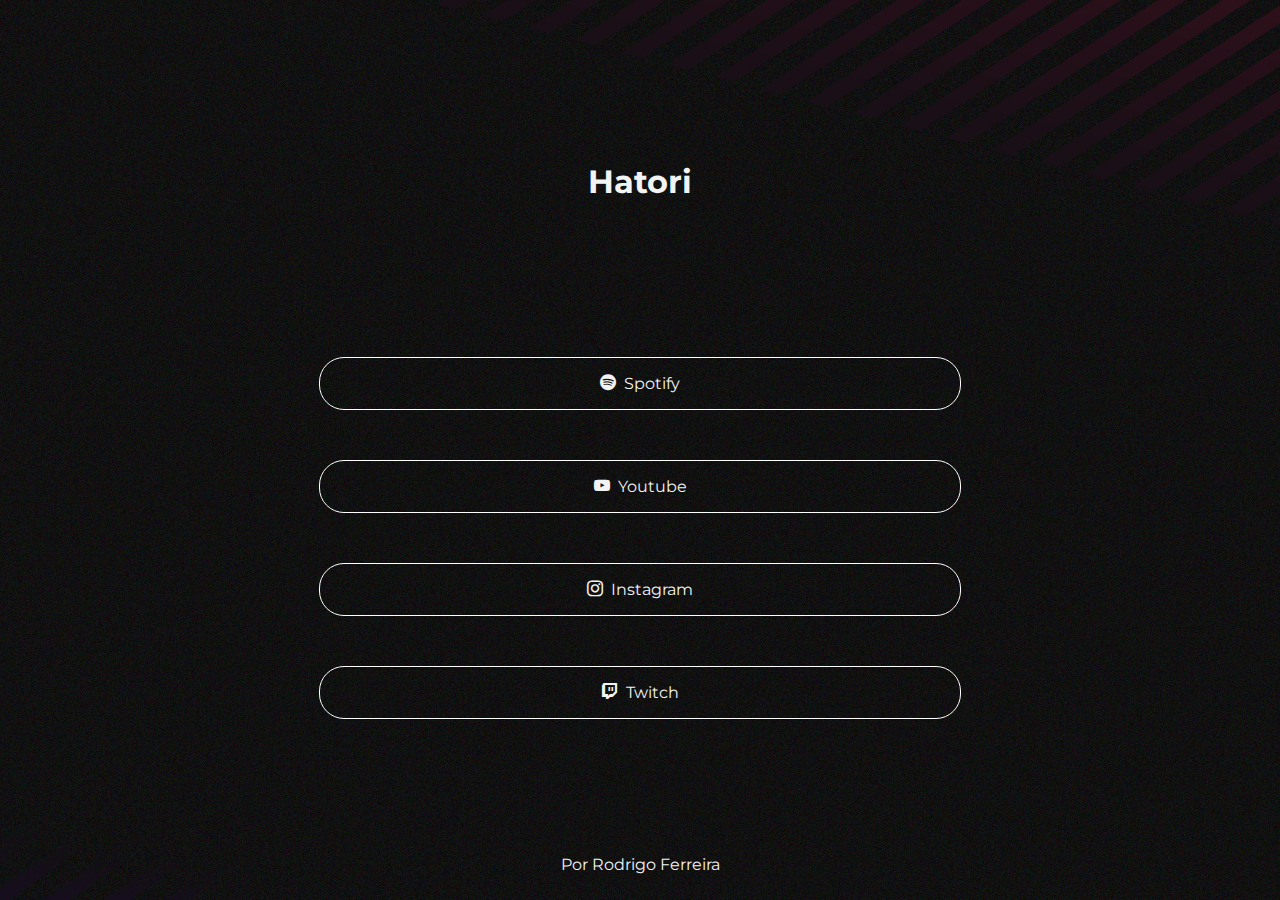
==== index.html @ dc66abd1 "first commit" ====
<!DOCTYPE html>
<html lang="pt-br">
    <head>
        <meta charset="UTF-8">
        <meta http-equiv="X-UA-Compatible" content="IE=edge">
        <meta name="viewport" content="width=device-width, initial-scale=10">

        <link href="https://fonts.googleapis.com/css2?family=Montserrat:wght@100;200;300;500&family=Raleway:wght@100;200;400&display=swap" rel="stylesheet">
        <link rel="stylesheet" href="css/style.css">
        <link rel="stylesheet" href="assets/style.css">

        <title>Document</title>
    </head>

    <body>

        <div class="container">
            <head>
                <img src="" alt="">
                <h1>Hatori</h1>
            </head>
    
            <main>
                <div class="container-links">
                    <ul>
                        <li><a href="#"><i class="icon-spotify"></i>&nbsp; Spotify</a></li>
                        <li><a href="#"><i class="icon-youtube"></i>&nbsp; Youtube</a></li>
                        <li><a href="#"><i class="icon-instagram"></i>&nbsp; Instagram</a></li>
                        <li><a href="#"><i class="icon-twitch"></i>&nbsp; Twitch</a></li>
                    </ul>
                </div>
            </main>
    
            <footer>
                Por <a href="#">Rodrigo Ferreira</a>
            </footer>
        </div>

    </body>
</html>
---- css/style.css ----
* {
    margin: 0;
    padding: 0;

}

:root {
    --font-familly: 'Montserrat', sans-serif;
    --font-color: rgb(242, 243, 244);

}

a {
    text-decoration: none;
    color: var(--font-color);

}

ul {
    list-style: none;
}

body {
    background-image: url(/img/background.png);
    background-position: top;
    font-family: var(--font-familly);
    color: var(--font-color);

}

.container {
    display: flex;
    flex-direction: column;
    align-items: center;
    justify-content: center;

    width: 100vw;
    height: 100vh;
    margin: 0 auto;

    gap: 8.5rem;
}

.container-links ul {
    display: flex;
    flex-direction: column;
    align-items: center;
    justify-content: center;
    gap: 30px;
    

}
.container-links ul li {
    display: flex;
    text-align: center;
    align-items: center;
    justify-content: center;
    margin-top: 20px;

    border: 1px solid white;
    border-radius: 25px;
    width: 50vw;
    height: 3.2rem;
}
---- assets/style.css ----
@font-face {
  font-family: 'icomoon';
  src:  url('fonts/icomoon.eot?yrsnva');
  src:  url('fonts/icomoon.eot?yrsnva#iefix') format('embedded-opentype'),
    url('fonts/icomoon.ttf?yrsnva') format('truetype'),
    url('fonts/icomoon.woff?yrsnva') format('woff'),
    url('fonts/icomoon.svg?yrsnva#icomoon') format('svg');
  font-weight: normal;
  font-style: normal;
  font-display: block;
}

[class^="icon-"], [class*=" icon-"] {
  /* use !important to prevent issues with browser extensions that change fonts */
  font-family: 'icomoon' !important;
  speak: never;
  font-style: normal;
  font-weight: normal;
  font-variant: normal;
  text-transform: none;
  line-height: 1;

  /* Better Font Rendering =========== */
  -webkit-font-smoothing: antialiased;
  -moz-osx-font-smoothing: grayscale;
}

.icon-instagram:before {
  content: "\ea92";
}
.icon-spotify:before {
  content: "\ea94";
}
.icon-youtube:before {
  content: "\ea9d";
}
.icon-twitch:before {
  content: "\ea9f";
}
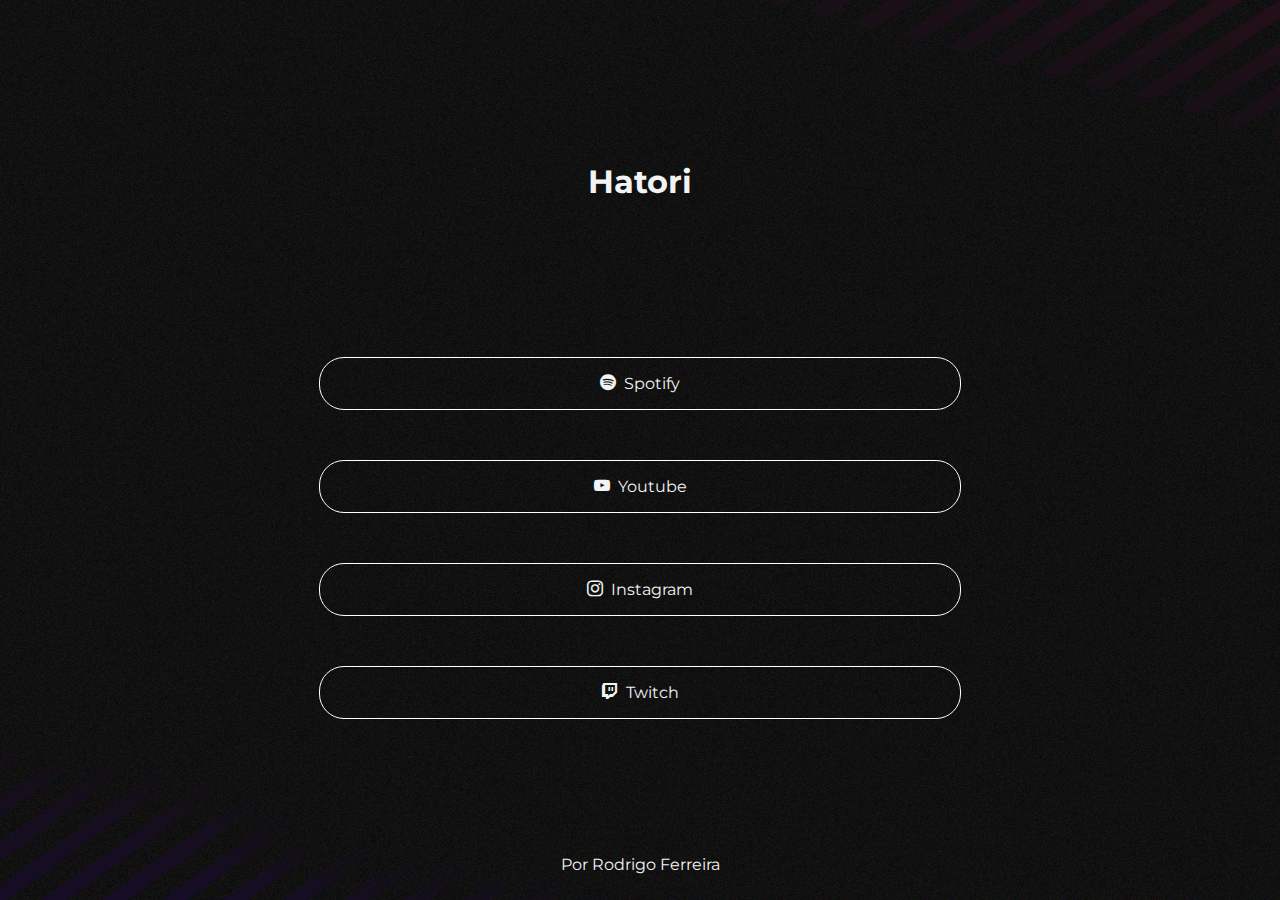
==== commit 381c4bd0: "second commit" ====
--- a/index.html
+++ b/index.html
@@ -6,10 +6,11 @@
         <meta name="viewport" content="width=device-width, initial-scale=10">
 
         <link href="https://fonts.googleapis.com/css2?family=Montserrat:wght@100;200;300;500&family=Raleway:wght@100;200;400&display=swap" rel="stylesheet">
+
         <link rel="stylesheet" href="css/style.css">
         <link rel="stylesheet" href="assets/style.css">
 
-        <title>Document</title>
+        <title>Hatori Prod</title>
     </head>
 
     <body>
@@ -32,7 +33,7 @@
             </main>
     
             <footer>
-                Por <a href="#">Rodrigo Ferreira</a>
+                Por <a href="https://github.com/rodwendrel">Rodrigo Ferreira</a>
             </footer>
         </div>
 
--- a/css/style.css
+++ b/css/style.css
@@ -22,7 +22,7 @@
 
 body {
     background-image: url(/img/background.png);
-    background-position: top;
+    background-position: center;
     font-family: var(--font-familly);
     color: var(--font-color);
 
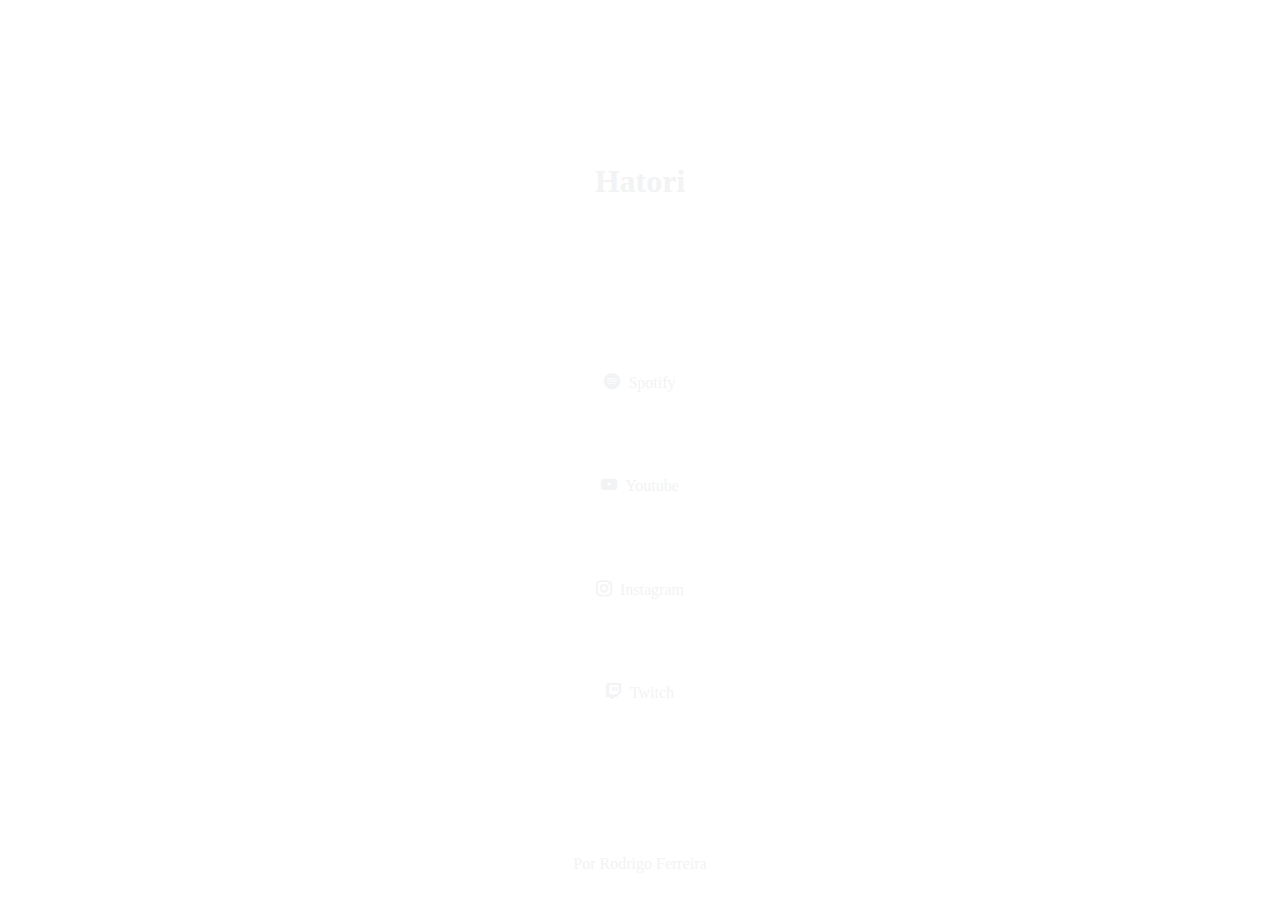
==== commit 5942b0cc: "Merge branch 'main' of https://github.com/rodwendrel/link-tree" ====
--- a/index.html
+++ b/index.html
@@ -3,7 +3,7 @@
     <head>
         <meta charset="UTF-8">
         <meta http-equiv="X-UA-Compatible" content="IE=edge">
-        <meta name="viewport" content="width=device-width, initial-scale=10">
+        <meta name="viewport" content="width=device-width, initial-scale=1.0">
 
         <link href="https://fonts.googleapis.com/css2?family=Montserrat:wght@100;200;300;500&family=Raleway:wght@100;200;400&display=swap" rel="stylesheet">
 
@@ -38,4 +38,4 @@
         </div>
 
     </body>
-</html>+</html>
--- a/css/style.css
+++ b/css/style.css
@@ -21,8 +21,13 @@
 }
 
 body {
+<<<<<<< HEAD
     background-image: url(/img/background.png);
     background-position: center;
+=======
+    background-image: url(https://rodwendrel.github.io/link-tree/img/background.png);
+    background-position: top;
+>>>>>>> cfc97b4d93a6e3794b9e6193f3576ae47807ee0d
     font-family: var(--font-familly);
     color: var(--font-color);
 
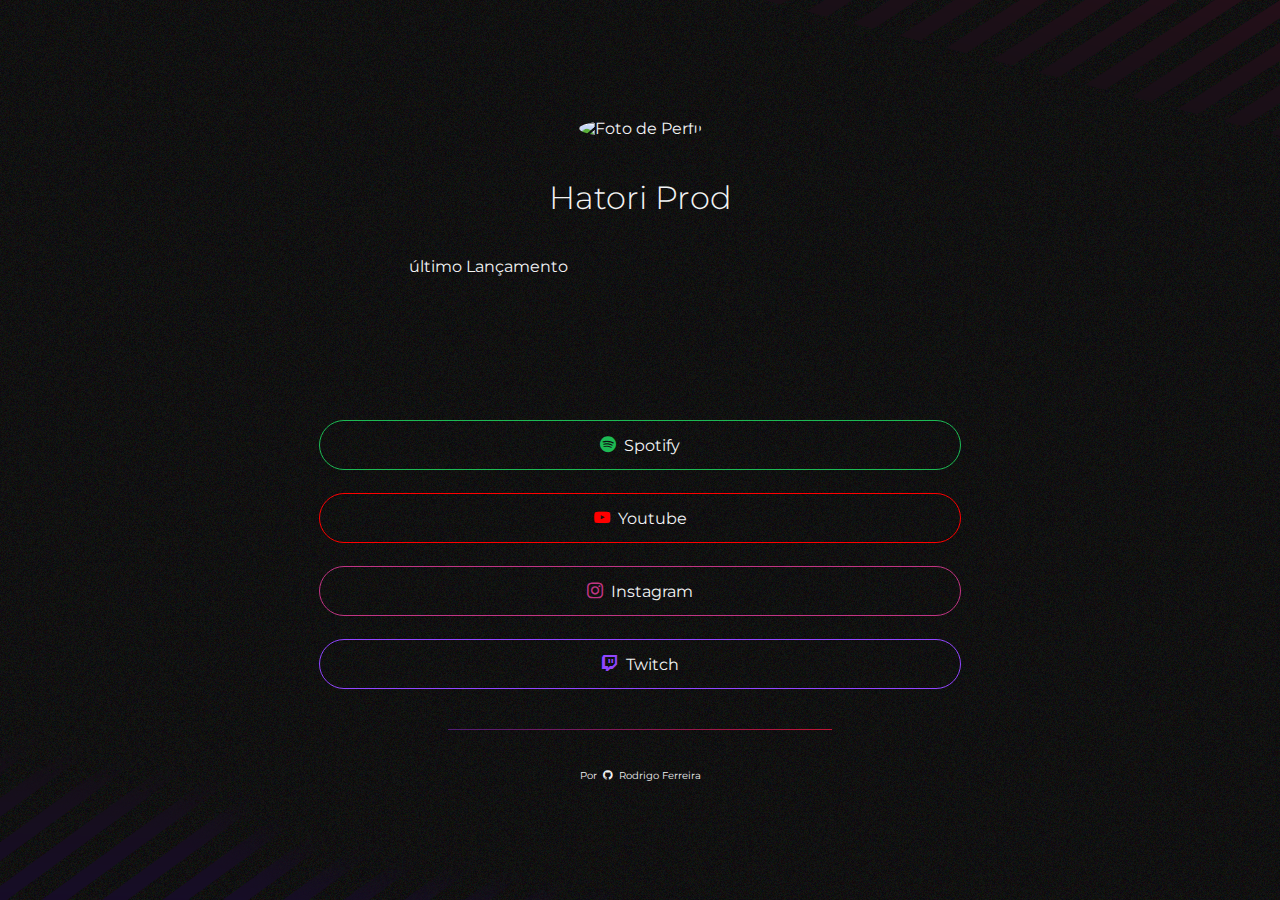
==== commit e536f4d5: "Segundo commit" ====
--- a/index.html
+++ b/index.html
@@ -17,23 +17,30 @@
 
         <div class="container">
             <head>
-                <img src="" alt="">
-                <h1>Hatori</h1>
+                <img src="https://i.scdn.co/image/ab6761610000f178e840f48debe7b71fb2fea7a4" alt="Foto de Perfil">
+                <h1>Hatori Prod</h1>
+       
+                <div>
+                    <label for="frame">último Lançamento</label>
+                    <iframe class="frame-spotify" src="https://open.spotify.com/embed/track/1PrP1zNch6hi4Kw7reK52a?utm_source=generator" width="100%" height="80" frameBorder="0" allowfullscreen="" allow="autoplay; clipboard-write; encrypted-media; fullscreen; picture-in-picture"></iframe>
+                </div>
             </head>
     
             <main>
                 <div class="container-links">
                     <ul>
-                        <li><a href="#"><i class="icon-spotify"></i>&nbsp; Spotify</a></li>
-                        <li><a href="#"><i class="icon-youtube"></i>&nbsp; Youtube</a></li>
-                        <li><a href="#"><i class="icon-instagram"></i>&nbsp; Instagram</a></li>
-                        <li><a href="#"><i class="icon-twitch"></i>&nbsp; Twitch</a></li>
+                        <li class="spotify"><a href="#"><i class="icon-spotify"></i>&nbsp; Spotify</a></li>
+                        <li class="youtube"><a href="#"><i class="icon-youtube"></i>&nbsp; Youtube</a></li>
+                        <li class="instagram"><a href="#"><i class="icon-instagram"></i>&nbsp; Instagram</a></li>
+                        <li class="twitch"><a href="#"><i class="icon-twitch"></i>&nbsp; Twitch</a></li>
                     </ul>
                 </div>
             </main>
+
+            <div class="divider"></div>
     
             <footer>
-                Por <a href="https://github.com/rodwendrel">Rodrigo Ferreira</a>
+                Por&nbsp; <a href="https://github.com/rodwendrel"><i class="icon-github"></i>&nbsp; Rodrigo Ferreira</a>
             </footer>
         </div>
 
--- a/css/style.css
+++ b/css/style.css
@@ -7,6 +7,18 @@
 :root {
     --font-familly: 'Montserrat', sans-serif;
     --font-color: rgb(242, 243, 244);
+
+    --spotify-color: #1db954;
+    --youtube-color: #ff0000;
+    --instagram-color: #c13584;
+    --twitch-color: #9146ff; 
+}
+
+body {
+    background-image: url(https://rodwendrel.github.io/link-tree/img/background.png);
+    background-position: center;
+    font-family: var(--font-familly);
+    color: var(--font-color);
 
 }
 
@@ -20,17 +32,8 @@
     list-style: none;
 }
 
-body {
-<<<<<<< HEAD
-    background-image: url(/img/background.png);
-    background-position: center;
-=======
-    background-image: url(https://rodwendrel.github.io/link-tree/img/background.png);
-    background-position: top;
->>>>>>> cfc97b4d93a6e3794b9e6193f3576ae47807ee0d
-    font-family: var(--font-familly);
-    color: var(--font-color);
-
+h1 {
+    font-weight: 300;
 }
 
 .container {
@@ -43,15 +46,19 @@
     height: 100vh;
     margin: 0 auto;
 
-    gap: 8.5rem;
+    gap: 2.5rem;
 }
 
+.container img { 
+    border-radius: 50%;
+
+}
 .container-links ul {
     display: flex;
     flex-direction: column;
     align-items: center;
     justify-content: center;
-    gap: 30px;
+    gap: 3px;
     
 
 }
@@ -62,9 +69,52 @@
     justify-content: center;
     margin-top: 20px;
 
-    border: 1px solid white;
     border-radius: 25px;
     width: 50vw;
-    height: 3.2rem;
+    height: 3rem;
 }
 
+.divider {
+    height: 1px;
+    width: 30vw;
+    background: linear-gradient(270deg, rgb(195, 20, 50) -3.55%, rgb(80, 30, 116) 100.21%);
+
+}
+
+footer {
+    font-size: .6rem;
+}
+
+/* Estilização de Cada Link da lista */
+
+.spotify  {
+    border: 1px solid var(--spotify-color);
+}
+
+.icon-spotify {
+    color: var(--spotify-color);
+}
+
+.youtube  {
+    border: 1px solid var(--youtube-color);
+}
+
+.icon-youtube {
+    color: var(--youtube-color);
+}
+
+.instagram {
+    border: 1px solid var(--instagram-color);
+}
+
+.icon-instagram {
+    color: var(--instagram-color);
+}
+
+.twitch {
+    border: 1px solid var(--twitch-color);
+}
+
+.icon-twitch {
+    color: var(--twitch-color);
+}--- a/assets/style.css
+++ b/assets/style.css
@@ -1,10 +1,10 @@
 @font-face {
   font-family: 'icomoon';
-  src:  url('fonts/icomoon.eot?yrsnva');
-  src:  url('fonts/icomoon.eot?yrsnva#iefix') format('embedded-opentype'),
-    url('fonts/icomoon.ttf?yrsnva') format('truetype'),
-    url('fonts/icomoon.woff?yrsnva') format('woff'),
-    url('fonts/icomoon.svg?yrsnva#icomoon') format('svg');
+  src:  url('fonts/icomoon.eot?yii2g3');
+  src:  url('fonts/icomoon.eot?yii2g3#iefix') format('embedded-opentype'),
+    url('fonts/icomoon.ttf?yii2g3') format('truetype'),
+    url('fonts/icomoon.woff?yii2g3') format('woff'),
+    url('fonts/icomoon.svg?yii2g3#icomoon') format('svg');
   font-weight: normal;
   font-style: normal;
   font-display: block;
@@ -37,3 +37,6 @@
 .icon-twitch:before {
   content: "\ea9f";
 }
+.icon-github:before {
+  content: "\eab0";
+}
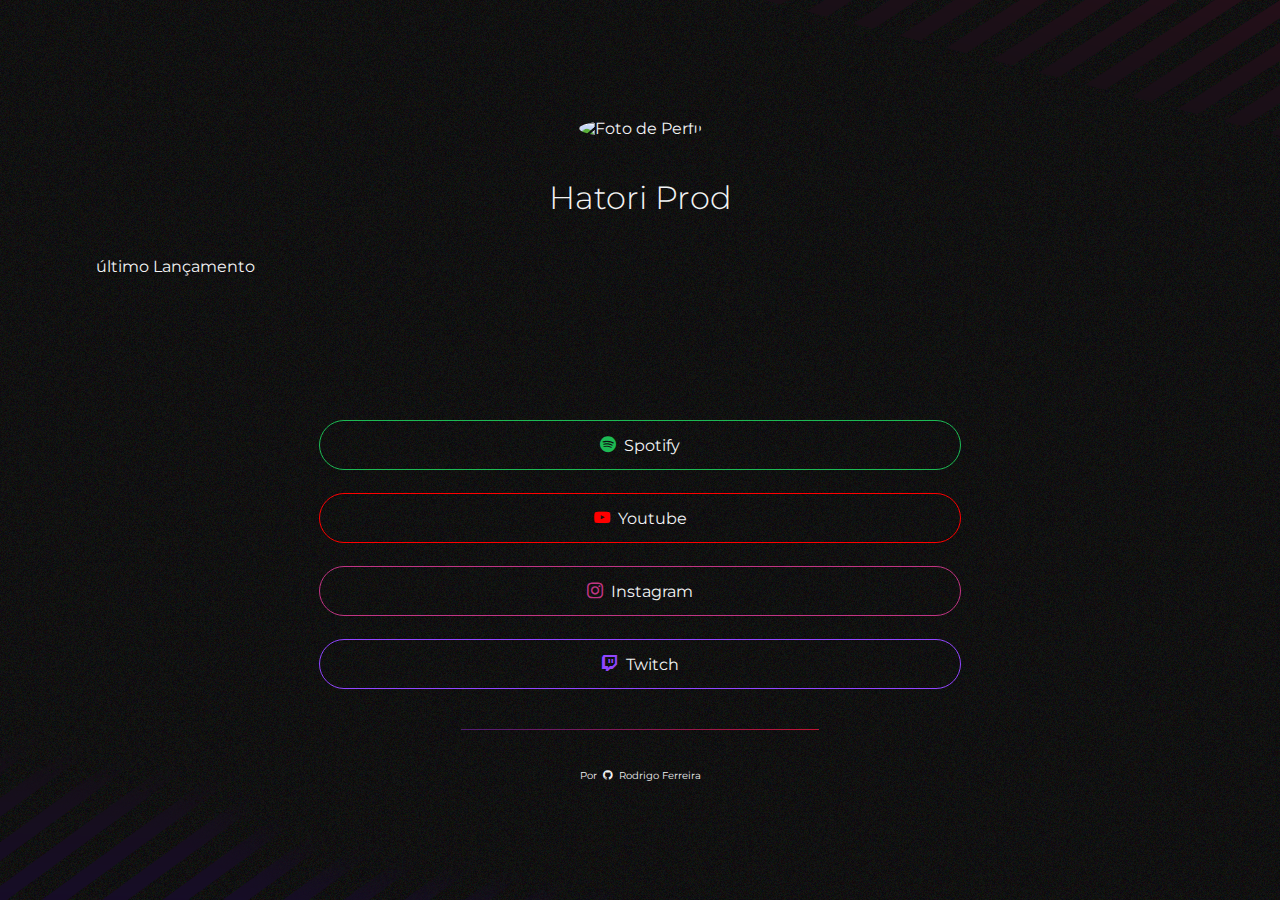
==== commit 6244fa0f: "Responsive Fix" ====
--- a/index.html
+++ b/index.html
@@ -20,19 +20,19 @@
                 <img src="https://i.scdn.co/image/ab6761610000f178e840f48debe7b71fb2fea7a4" alt="Foto de Perfil">
                 <h1>Hatori Prod</h1>
        
-                <div>
+                <div class="frame-spotify">
                     <label for="frame">último Lançamento</label>
-                    <iframe class="frame-spotify" src="https://open.spotify.com/embed/track/1PrP1zNch6hi4Kw7reK52a?utm_source=generator" width="100%" height="80" frameBorder="0" allowfullscreen="" allow="autoplay; clipboard-write; encrypted-media; fullscreen; picture-in-picture"></iframe>
+                    <iframe  src="https://open.spotify.com/embed/track/1PrP1zNch6hi4Kw7reK52a?utm_source=generator" width="100%" height="80" frameBorder="0" allowfullscreen="" allow="autoplay; clipboard-write; encrypted-media; fullscreen; picture-in-picture"></iframe>
                 </div>
             </head>
     
             <main>
                 <div class="container-links">
                     <ul>
-                        <li class="spotify"><a href="#"><i class="icon-spotify"></i>&nbsp; Spotify</a></li>
+                        <li class="spotify"><a href="https://spoti.fi/3hvSxVs"><i class="icon-spotify"></i>&nbsp; Spotify</a></li>
                         <li class="youtube"><a href="#"><i class="icon-youtube"></i>&nbsp; Youtube</a></li>
-                        <li class="instagram"><a href="#"><i class="icon-instagram"></i>&nbsp; Instagram</a></li>
-                        <li class="twitch"><a href="#"><i class="icon-twitch"></i>&nbsp; Twitch</a></li>
+                        <li class="instagram"><a href="https://www.instagram.com/hatori.prod/"><i class="icon-instagram"></i>&nbsp; Instagram</a></li>
+                        <li class="twitch"><a href="https://www.twitch.tv/hatori_7k"><i class="icon-twitch"></i>&nbsp; Twitch</a></li>
                     </ul>
                 </div>
             </main>
--- a/css/style.css
+++ b/css/style.css
@@ -1,3 +1,5 @@
+/* Reset e Variáveis */
+
 * {
     margin: 0;
     padding: 0;
@@ -13,6 +15,8 @@
     --instagram-color: #c13584;
     --twitch-color: #9146ff; 
 }
+
+/* Estilização Geral */
 
 body {
     background-image: url(https://rodwendrel.github.io/link-tree/img/background.png);
@@ -36,6 +40,8 @@
     font-weight: 300;
 }
 
+/* Estilização dos elementos da página */
+
 .container {
     display: flex;
     flex-direction: column;
@@ -53,6 +59,12 @@
     border-radius: 50%;
 
 }
+
+.frame-spotify {
+    width: 85%;
+}
+
+
 .container-links ul {
     display: flex;
     flex-direction: column;
@@ -74,6 +86,10 @@
     height: 3rem;
 }
 
+.container-links ul li:hover {
+    background-color: rgba(255, 255, 255, 0.1);
+}
+
 .divider {
     height: 1px;
     width: 30vw;
@@ -85,6 +101,10 @@
     font-size: .6rem;
 }
 
+footer a:hover{
+    font-weight: bold;
+}
+
 /* Estilização de Cada Link da lista */
 
 .spotify  {
@@ -117,4 +137,69 @@
 
 .icon-twitch {
     color: var(--twitch-color);
+}
+
+
+/* Aplicação de Responsividade */
+
+@media(min-width: 1024px) {
+
+    .frame-spotify {
+        width: 85%;
+    }
+
+    .container-links ul li {
+        display: flex;
+        text-align: center;
+        align-items: center;
+        justify-content: center;
+        margin-top: 20px;
+    
+        border-radius: 25px;
+        width: 50vw;
+        height: 3rem;
+    }
+
+    .container-links ul li:hover {
+        background-color: rgba(255, 255, 255, 0.1);
+    }
+
+    .divider {
+        height: 1px;
+        width: 28vw;
+        background: linear-gradient(270deg, rgb(195, 20, 50) -3.55%, rgb(80, 30, 116) 100.21%);
+    
+    }
+    
+}
+
+@media(min-width: 1920px) {
+
+    .frame-spotify {
+        width: 35%;
+    }
+
+    .container-links ul li {
+        display: flex;
+        text-align: center;
+        align-items: center;
+        justify-content: center;
+        margin-top: 20px;
+    
+        border-radius: 25px;
+        width: 25vw;
+        height: 3rem;
+    }
+
+    .container-links ul li:hover {
+        background-color: rgba(255, 255, 255, 0.1);
+    }
+
+    .divider {
+        height: 1px;
+        width: 15vw;
+        background: linear-gradient(270deg, rgb(195, 20, 50) -3.55%, rgb(80, 30, 116) 100.21%);
+    
+    }
+    
 }